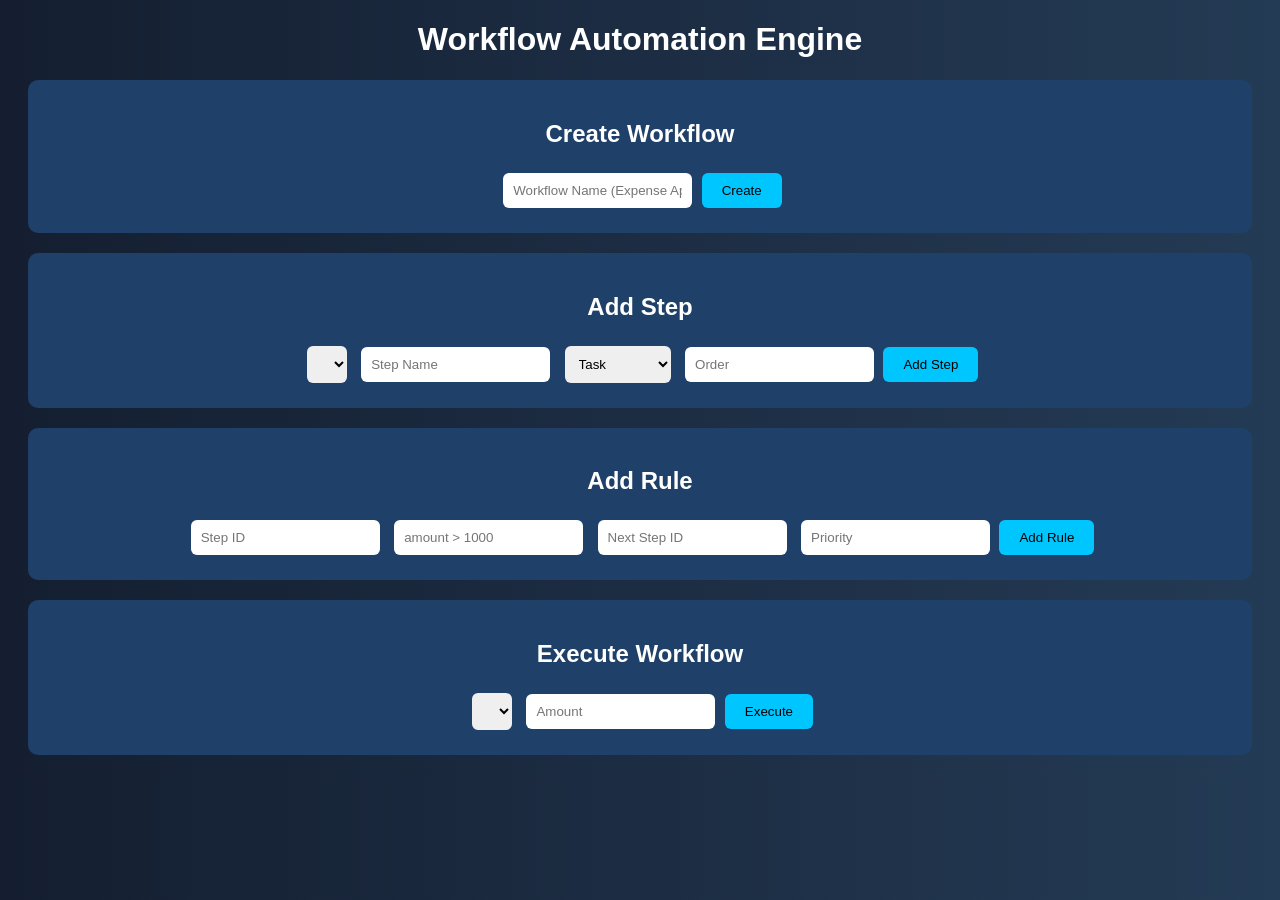
==== index.html @ acc1e2f7 "Added approval result page with animation" ====
<!DOCTYPE html>
<html>

<head>

<title>Workflow Automation Engine</title>

<link rel="stylesheet" href="style.css">

</head>

<body>

<h1>Workflow Automation Engine</h1>

<div class="section">

<h2>Create Workflow</h2>

<input id="wf_name" placeholder="Workflow Name (Expense Approval)">
<button onclick="createWorkflow()">Create</button>

</div>


<div class="section">

<h2>Add Step</h2>

<select id="step_workflow"></select>

<input id="step_name" placeholder="Step Name">

<select id="step_type">

<option value="task">Task</option>
<option value="approval">Approval</option>
<option value="notification">Notification</option>

</select>

<input id="step_order" placeholder="Order">

<button onclick="addStep()">Add Step</button>

</div>


<div class="section">

<h2>Add Rule</h2>

<input id="rule_step" placeholder="Step ID">

<input id="rule_condition" placeholder="amount > 1000">

<input id="rule_next" placeholder="Next Step ID">

<input id="rule_priority" placeholder="Priority">

<button onclick="addRule()">Add Rule</button>

</div>


<div class="section">

<h2>Execute Workflow</h2>

<select id="exec_workflow"></select>

<input id="amount" placeholder="Amount">

<button onclick="executeWorkflow()">Execute</button>

</div>


<script>

async function loadWorkflows(){

let res = await fetch("/workflows")
let data = await res.json()

let dropdown = document.getElementById("step_workflow")
let exec = document.getElementById("exec_workflow")

dropdown.innerHTML=""
exec.innerHTML=""

data.forEach(w=>{

dropdown.innerHTML+=`<option value="${w.id}">${w.name}</option>`
exec.innerHTML+=`<option value="${w.id}">${w.name}</option>`

})

}


async function createWorkflow(){

let name=document.getElementById("wf_name").value

await fetch("/workflows",{

method:"POST",
headers:{"Content-Type":"application/json"},
body:JSON.stringify({name:name})

})

loadWorkflows()

}


async function addStep(){

let wf=document.getElementById("step_workflow").value
let name=document.getElementById("step_name").value
let type=document.getElementById("step_type").value
let order=document.getElementById("step_order").value

await fetch("/workflows/"+wf+"/steps",{

method:"POST",
headers:{"Content-Type":"application/json"},

body:JSON.stringify({

name:name,
step_type:type,
order:Number(order)

})

})

alert("Step Added")

}


async function addRule(){

let step=document.getElementById("rule_step").value
let condition=document.getElementById("rule_condition").value
let next=document.getElementById("rule_next").value
let priority=document.getElementById("rule_priority").value

await fetch("/steps/"+step+"/rules",{

method:"POST",
headers:{"Content-Type":"application/json"},

body:JSON.stringify({

condition:condition,
next_step_id:next,
priority:Number(priority)

})

})

alert("Rule Added")

}


async function executeWorkflow(){

let wf=document.getElementById("exec_workflow").value
let amount=document.getElementById("amount").value

let res=await fetch("/workflows/"+wf+"/execute",{

method:"POST",
headers:{"Content-Type":"application/json"},

body:JSON.stringify({

data:{amount:Number(amount)}

})

})

let data=await res.json()

let status="pending"

if(data.logs.join().includes("Approved")) status="approved"

window.location.href="/approval.html?status="+status

}

loadWorkflows()

</script>

</body>

</html>
---- style.css ----
body{

font-family:Arial;
background:linear-gradient(90deg,#141e30,#243b55);
color:white;
text-align:center;

}

.section{

background:#1f4068;
padding:20px;
margin:20px;
border-radius:10px;

}

input,select{

padding:10px;
margin:5px;
border-radius:6px;
border:none;

}

button{

padding:10px 20px;
background:#00c6ff;
border:none;
border-radius:6px;
cursor:pointer;

}

.center{

display:flex;
justify-content:center;
align-items:center;
height:100vh;

}

.result-box{

background:#1f4068;
padding:60px;
border-radius:20px;
animation:pop 1s ease;

}

@keyframes pop{

0%{transform:scale(0)}
100%{transform:scale(1)}

}
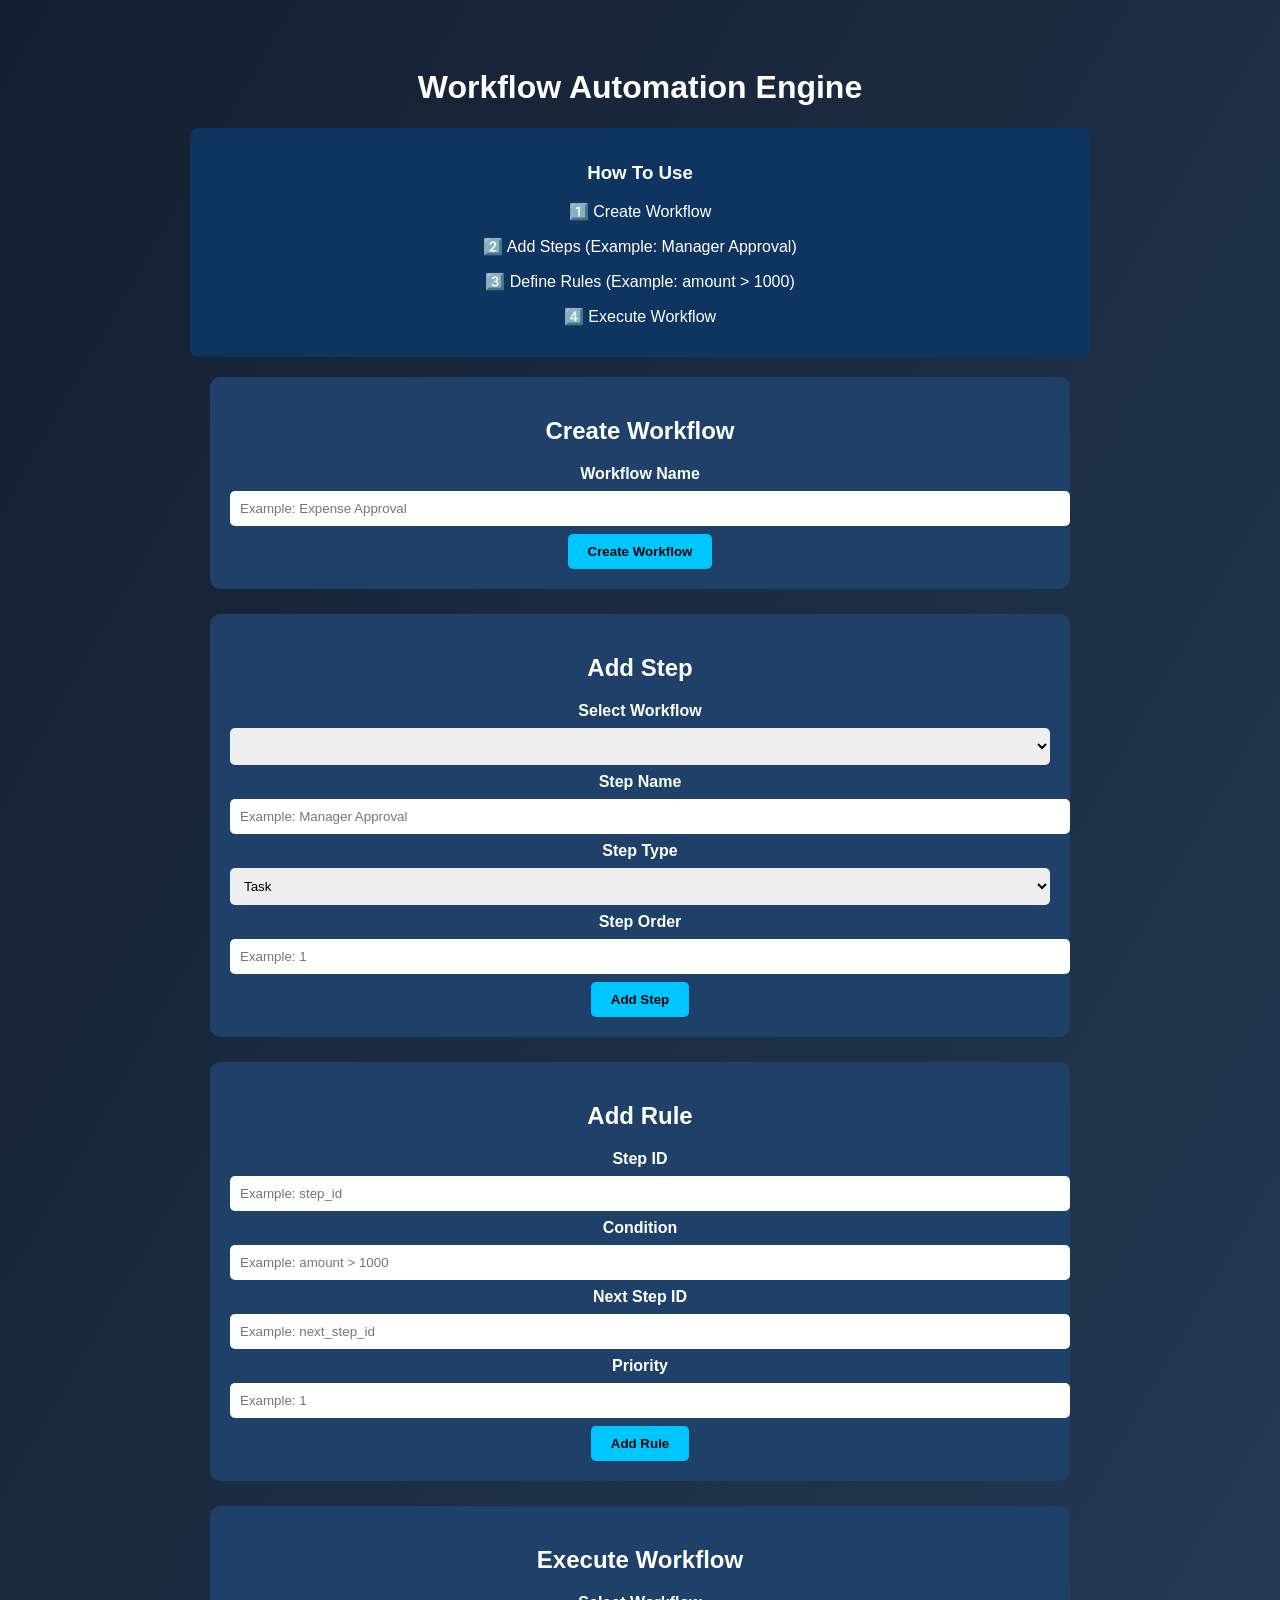
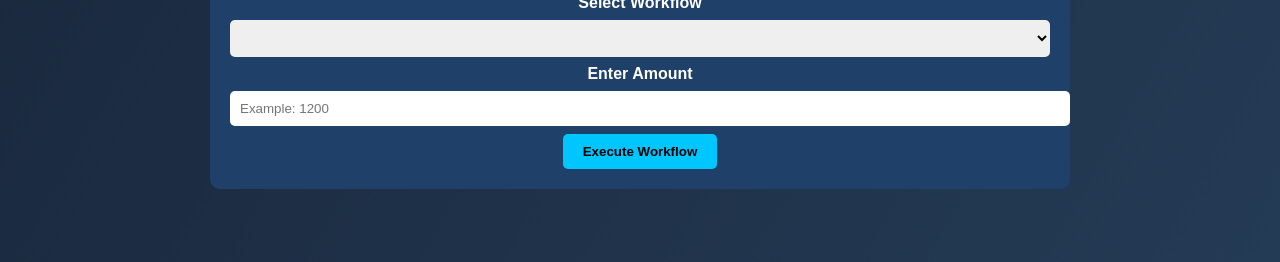
==== commit 03e351c9: "Improved user friendly UI" ====
--- a/index.html
+++ b/index.html
@@ -7,29 +7,114 @@
 
 <link rel="stylesheet" href="style.css">
 
+<style>
+
+body{
+font-family: Arial;
+background: linear-gradient(120deg,#141e30,#243b55);
+color:white;
+padding:40px;
+}
+
+.container{
+max-width:900px;
+margin:auto;
+}
+
+.section{
+background:#1f4068;
+padding:20px;
+margin-bottom:25px;
+border-radius:10px;
+}
+
+h1{
+text-align:center;
+}
+
+input,select{
+padding:10px;
+margin:8px 0;
+width:100%;
+border:none;
+border-radius:5px;
+}
+
+button{
+padding:10px 20px;
+background:#00c6ff;
+border:none;
+border-radius:5px;
+cursor:pointer;
+font-weight:bold;
+}
+
+button:hover{
+background:#00a3cc;
+}
+
+label{
+font-weight:bold;
+}
+
+.help{
+background:#0f3460;
+padding:15px;
+border-radius:8px;
+margin-bottom:20px;
+}
+
+</style>
+
 </head>
 
+
 <body>
 
+<div class="container">
+
 <h1>Workflow Automation Engine</h1>
 
+<div class="help">
+
+<h3>How To Use</h3>
+
+<p>1️⃣ Create Workflow</p>
+<p>2️⃣ Add Steps (Example: Manager Approval)</p>
+<p>3️⃣ Define Rules (Example: amount > 1000)</p>
+<p>4️⃣ Execute Workflow</p>
+
+</div>
+
+
+
 <div class="section">
 
 <h2>Create Workflow</h2>
 
-<input id="wf_name" placeholder="Workflow Name (Expense Approval)">
-<button onclick="createWorkflow()">Create</button>
-
-</div>
+<label>Workflow Name</label>
+
+<input id="wf_name" placeholder="Example: Expense Approval">
+
+<button onclick="createWorkflow()">Create Workflow</button>
+
+</div>
+
 
 
 <div class="section">
 
 <h2>Add Step</h2>
 
+<label>Select Workflow</label>
+
 <select id="step_workflow"></select>
 
-<input id="step_name" placeholder="Step Name">
+<label>Step Name</label>
+
+<input id="step_name" placeholder="Example: Manager Approval">
+
+<label>Step Type</label>
 
 <select id="step_type">
 
@@ -39,41 +124,60 @@
 
 </select>
 
-<input id="step_order" placeholder="Order">
+<label>Step Order</label>
+
+<input id="step_order" placeholder="Example: 1">
 
 <button onclick="addStep()">Add Step</button>
 
 </div>
 
 
+
 <div class="section">
 
 <h2>Add Rule</h2>
 
-<input id="rule_step" placeholder="Step ID">
-
-<input id="rule_condition" placeholder="amount > 1000">
-
-<input id="rule_next" placeholder="Next Step ID">
-
-<input id="rule_priority" placeholder="Priority">
+<label>Step ID</label>
+
+<input id="rule_step" placeholder="Example: step_id">
+
+<label>Condition</label>
+
+<input id="rule_condition" placeholder="Example: amount > 1000">
+
+<label>Next Step ID</label>
+
+<input id="rule_next" placeholder="Example: next_step_id">
+
+<label>Priority</label>
+
+<input id="rule_priority" placeholder="Example: 1">
 
 <button onclick="addRule()">Add Rule</button>
 
 </div>
 
 
+
 <div class="section">
 
 <h2>Execute Workflow</h2>
 
+<label>Select Workflow</label>
+
 <select id="exec_workflow"></select>
 
-<input id="amount" placeholder="Amount">
-
-<button onclick="executeWorkflow()">Execute</button>
-
-</div>
+<label>Enter Amount</label>
+
+<input id="amount" placeholder="Example: 1200">
+
+<button onclick="executeWorkflow()">Execute Workflow</button>
+
+</div>
+
+</div>
+
 
 
 <script>
@@ -97,6 +201,7 @@
 })
 
 }
+
 
 
 async function createWorkflow(){
@@ -111,9 +216,12 @@
 
 })
 
+alert("Workflow Created")
+
 loadWorkflows()
 
 }
+
 
 
 async function addStep(){
@@ -143,6 +251,7 @@
 }
 
 
+
 async function addRule(){
 
 let step=document.getElementById("rule_step").value
@@ -170,6 +279,7 @@
 }
 
 
+
 async function executeWorkflow(){
 
 let wf=document.getElementById("exec_workflow").value
@@ -192,16 +302,18 @@
 
 let status="pending"
 
-if(data.logs.join().includes("Approved")) status="approved"
+if(data.logs.join().includes("Approved")){
+status="approved"
+}
 
 window.location.href="/approval.html?status="+status
 
 }
 
+
 loadWorkflows()
 
 </script>
 
 </body>
-
 </html>
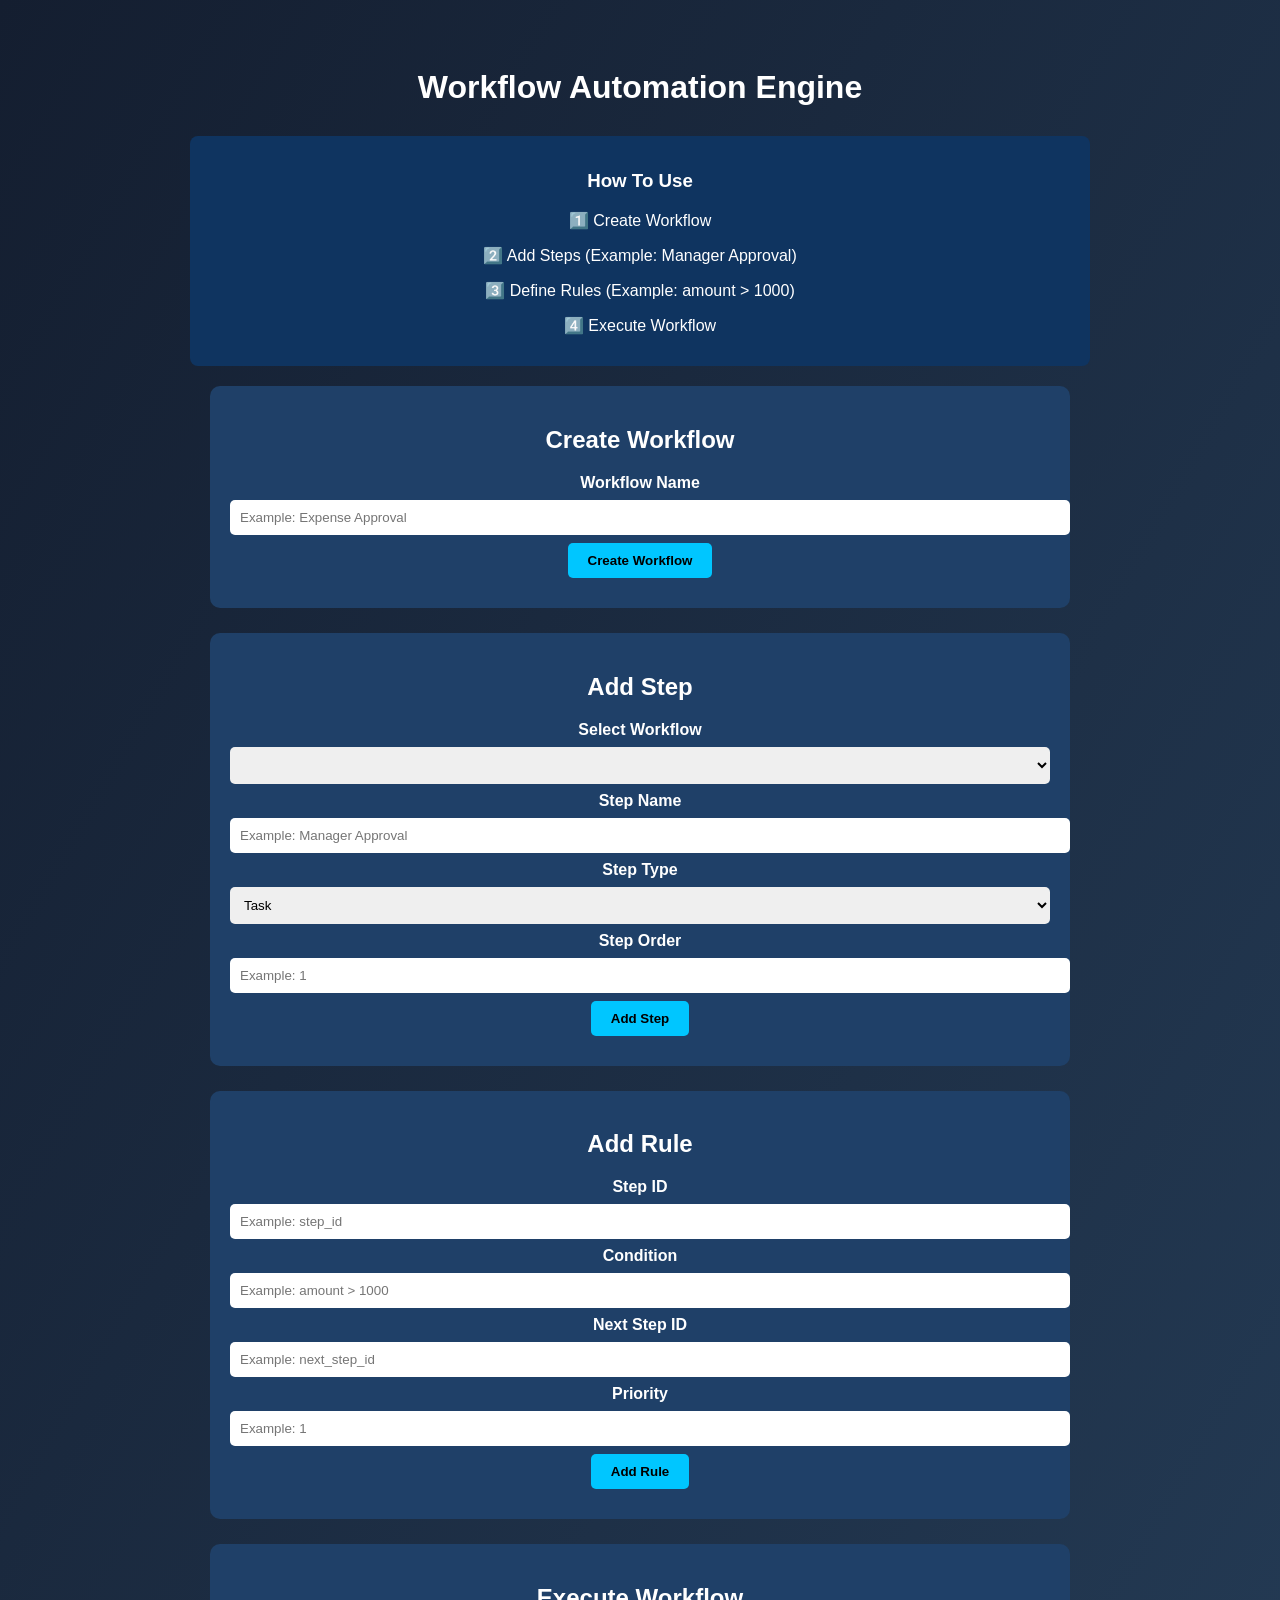
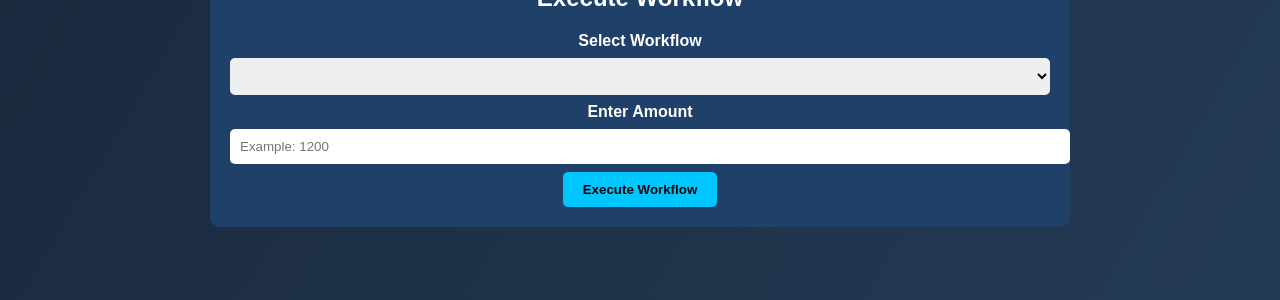
==== commit 85937551: "Improved approval page UI" ====
--- a/index.html
+++ b/index.html
@@ -26,10 +26,18 @@
 padding:20px;
 margin-bottom:25px;
 border-radius:10px;
+transition:0.3s;
+}
+
+.section:hover{
+transform:scale(1.02);
+box-shadow:0 0 20px rgba(0,198,255,0.4);
 }
 
 h1{
 text-align:center;
+margin-bottom:30px;
+animation:fadeIn 1s ease;
 }
 
 input,select{
@@ -47,10 +55,12 @@
 border-radius:5px;
 cursor:pointer;
 font-weight:bold;
+transition:0.3s;
 }
 
 button:hover{
 background:#00a3cc;
+transform:scale(1.05);
 }
 
 label{
@@ -62,6 +72,18 @@
 padding:15px;
 border-radius:8px;
 margin-bottom:20px;
+animation:fadeIn 1s ease;
+}
+
+.success{
+margin-top:10px;
+color:#2ecc71;
+font-weight:bold;
+}
+
+@keyframes fadeIn{
+0%{opacity:0;transform:translateY(20px)}
+100%{opacity:1;transform:translateY(0)}
 }
 
 </style>
@@ -98,6 +120,8 @@
 
 <button onclick="createWorkflow()">Create Workflow</button>
 
+<div id="wf_msg" class="success"></div>
+
 </div>
 
 
@@ -130,6 +154,8 @@
 
 <button onclick="addStep()">Add Step</button>
 
+<div id="step_msg" class="success"></div>
+
 </div>
 
 
@@ -155,6 +181,8 @@
 <input id="rule_priority" placeholder="Example: 1">
 
 <button onclick="addRule()">Add Rule</button>
+
+<div id="rule_msg" class="success"></div>
 
 </div>
 
@@ -216,7 +244,7 @@
 
 })
 
-alert("Workflow Created")
+document.getElementById("wf_msg").innerText="✔ Workflow Created Successfully"
 
 loadWorkflows()
 
@@ -246,7 +274,7 @@
 
 })
 
-alert("Step Added")
+document.getElementById("step_msg").innerText="✔ Step Added Successfully"
 
 }
 
@@ -274,7 +302,7 @@
 
 })
 
-alert("Rule Added")
+document.getElementById("rule_msg").innerText="✔ Rule Added Successfully"
 
 }
 
@@ -310,7 +338,6 @@
 
 }
 
-
 loadWorkflows()
 
 </script>
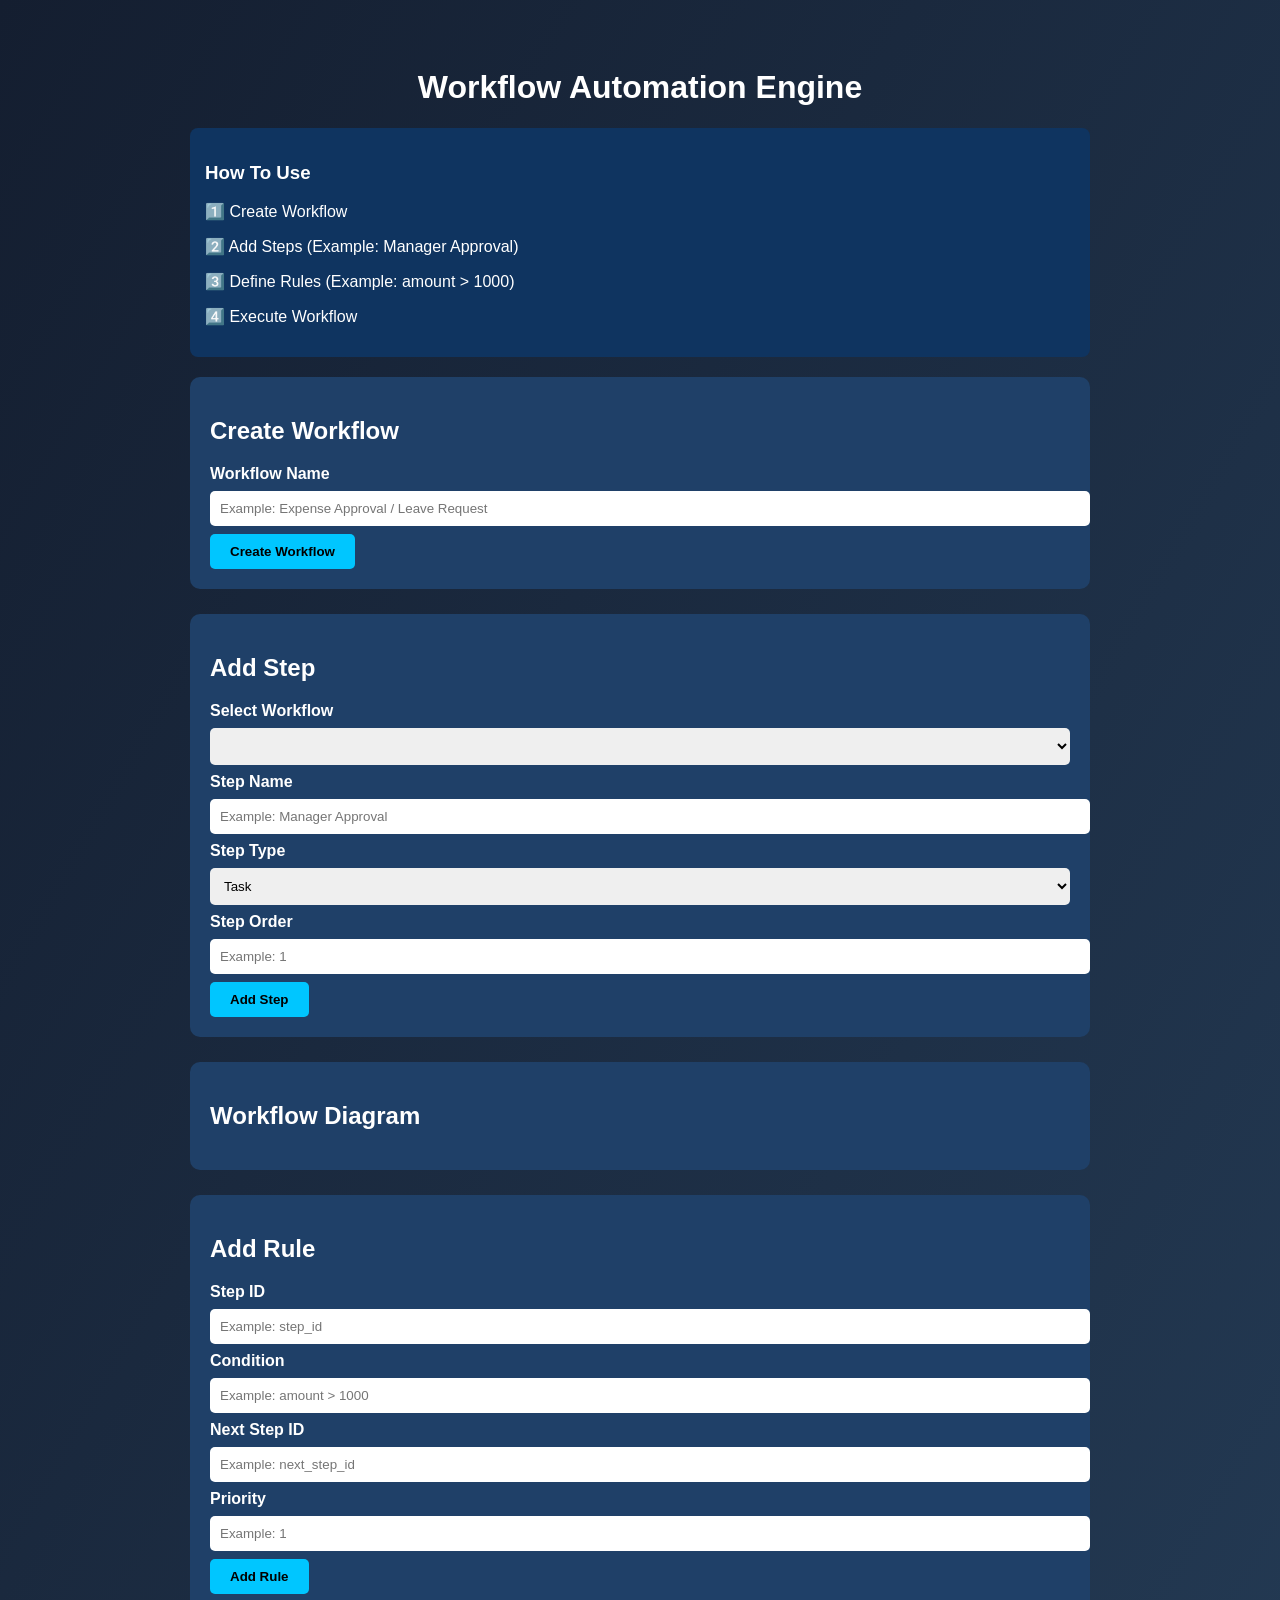
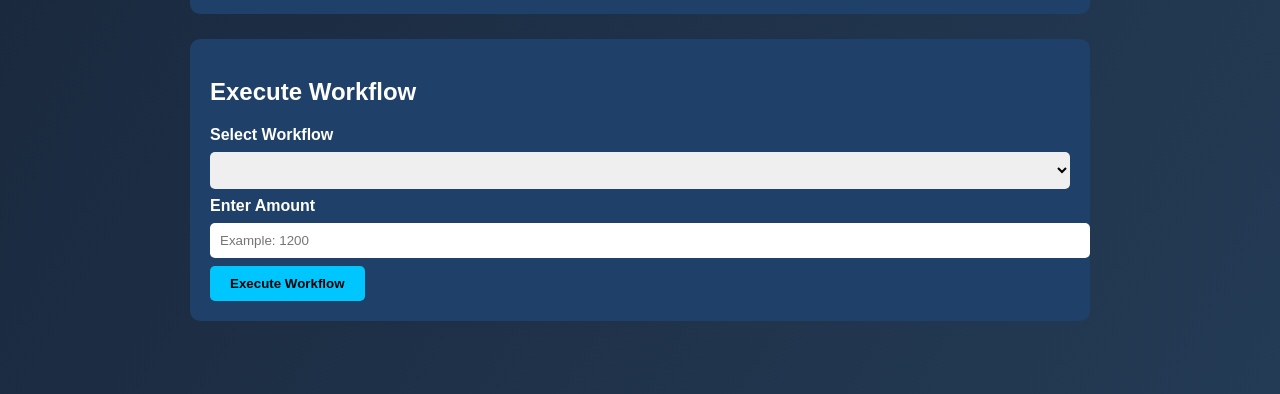
==== commit cf6b5916: "Updated frontend with visual workflow diagram" ====
--- a/index.html
+++ b/index.html
@@ -1,13 +1,4 @@
-<!DOCTYPE html>
-<html>
-
-<head>
-
-<title>Workflow Automation Engine</title>
-
-<link rel="stylesheet" href="style.css">
-
-<style>
+<!DOCTYPE html><html><head><title>Workflow Automation Engine</title><style>
 
 body{
 font-family: Arial;
@@ -26,18 +17,10 @@
 padding:20px;
 margin-bottom:25px;
 border-radius:10px;
-transition:0.3s;
-}
-
-.section:hover{
-transform:scale(1.02);
-box-shadow:0 0 20px rgba(0,198,255,0.4);
 }
 
 h1{
 text-align:center;
-margin-bottom:30px;
-animation:fadeIn 1s ease;
 }
 
 input,select{
@@ -55,12 +38,10 @@
 border-radius:5px;
 cursor:pointer;
 font-weight:bold;
-transition:0.3s;
 }
 
 button:hover{
 background:#00a3cc;
-transform:scale(1.05);
 }
 
 label{
@@ -72,143 +53,82 @@
 padding:15px;
 border-radius:8px;
 margin-bottom:20px;
-animation:fadeIn 1s ease;
-}
-
-.success{
-margin-top:10px;
-color:#2ecc71;
+}
+
+/* Visual Workflow */
+
+#diagram{
+display:flex;
+gap:15px;
+flex-wrap:wrap;
+margin-top:15px;
+}
+
+.step-box{
+background:#00c6ff;
+color:black;
+padding:12px 20px;
+border-radius:8px;
 font-weight:bold;
-}
-
-@keyframes fadeIn{
-0%{opacity:0;transform:translateY(20px)}
-100%{opacity:1;transform:translateY(0)}
-}
-
-</style>
-
-</head>
-
-
-<body>
-
-<div class="container">
-
-<h1>Workflow Automation Engine</h1>
-
-<div class="help">
-
-<h3>How To Use</h3>
-
-<p>1️⃣ Create Workflow</p>
+animation:flow 0.6s ease;
+}
+
+.arrow{
+font-size:22px;
+padding-top:10px;
+}
+
+@keyframes flow{
+0%{
+transform:translateY(-20px);
+opacity:0;
+}
+100%{
+transform:translateY(0);
+opacity:1;
+}
+}
+
+</style></head><body><div class="container"><h1>Workflow Automation Engine</h1><div class="help"><h3>How To Use</h3><p>1️⃣ Create Workflow</p>
 <p>2️⃣ Add Steps (Example: Manager Approval)</p>
 <p>3️⃣ Define Rules (Example: amount > 1000)</p>
-<p>4️⃣ Execute Workflow</p>
-
-</div>
-
-
-
-<div class="section">
-
-<h2>Create Workflow</h2>
-
-<label>Workflow Name</label>
-
-<input id="wf_name" placeholder="Example: Expense Approval">
-
-<button onclick="createWorkflow()">Create Workflow</button>
-
-<div id="wf_msg" class="success"></div>
-
-</div>
-
-
-
-<div class="section">
-
-<h2>Add Step</h2>
-
-<label>Select Workflow</label>
+<p>4️⃣ Execute Workflow</p></div><div class="section"><h2>Create Workflow</h2><label>Workflow Name</label>
+
+<input id="wf_name" placeholder="Example: Expense Approval / Leave Request"><button onclick="createWorkflow()">Create Workflow</button>
+
+</div><div class="section"><h2>Add Step</h2><label>Select Workflow</label>
 
 <select id="step_workflow"></select>
 
 <label>Step Name</label>
 
-<input id="step_name" placeholder="Example: Manager Approval">
-
-<label>Step Type</label>
-
-<select id="step_type">
-
-<option value="task">Task</option>
+<input id="step_name" placeholder="Example: Manager Approval"><label>Step Type</label>
+
+<select id="step_type"><option value="task">Task</option>
 <option value="approval">Approval</option>
-<option value="notification">Notification</option>
-
-</select>
-
-<label>Step Order</label>
-
-<input id="step_order" placeholder="Example: 1">
-
-<button onclick="addStep()">Add Step</button>
-
-<div id="step_msg" class="success"></div>
-
-</div>
-
-
-
-<div class="section">
-
-<h2>Add Rule</h2>
-
-<label>Step ID</label>
-
-<input id="rule_step" placeholder="Example: step_id">
-
-<label>Condition</label>
-
-<input id="rule_condition" placeholder="Example: amount > 1000">
-
-<label>Next Step ID</label>
-
-<input id="rule_next" placeholder="Example: next_step_id">
-
-<label>Priority</label>
-
-<input id="rule_priority" placeholder="Example: 1">
-
-<button onclick="addRule()">Add Rule</button>
-
-<div id="rule_msg" class="success"></div>
-
-</div>
-
-
-
-<div class="section">
-
-<h2>Execute Workflow</h2>
-
-<label>Select Workflow</label>
+<option value="notification">Notification</option></select><label>Step Order</label>
+
+<input id="step_order" placeholder="Example: 1"><button onclick="addStep()">Add Step</button>
+
+</div><div class="section"><h2>Workflow Diagram</h2><div id="diagram"></div></div><div class="section"><h2>Add Rule</h2><label>Step ID</label>
+
+<input id="rule_step" placeholder="Example: step_id"><label>Condition</label>
+
+<input id="rule_condition" placeholder="Example: amount > 1000"><label>Next Step ID</label>
+
+<input id="rule_next" placeholder="Example: next_step_id"><label>Priority</label>
+
+<input id="rule_priority" placeholder="Example: 1"><button onclick="addRule()">Add Rule</button>
+
+</div><div class="section"><h2>Execute Workflow</h2><label>Select Workflow</label>
 
 <select id="exec_workflow"></select>
 
 <label>Enter Amount</label>
 
-<input id="amount" placeholder="Example: 1200">
-
-<button onclick="executeWorkflow()">Execute Workflow</button>
-
-</div>
-
-</div>
-
-
-
-<script>
+<input id="amount" placeholder="Example: 1200"><button onclick="executeWorkflow()">Execute Workflow</button>
+
+</div></div><script>
 
 async function loadWorkflows(){
 
@@ -232,6 +152,20 @@
 
 
 
+function addStepVisual(name){
+
+let diagram=document.getElementById("diagram")
+
+if(diagram.children.length>0){
+diagram.innerHTML+=`<div class="arrow">➜</div>`
+}
+
+diagram.innerHTML+=`<div class="step-box">${name}</div>`
+
+}
+
+
+
 async function createWorkflow(){
 
 let name=document.getElementById("wf_name").value
@@ -244,7 +178,7 @@
 
 })
 
-document.getElementById("wf_msg").innerText="✔ Workflow Created Successfully"
+alert("Workflow Created")
 
 loadWorkflows()
 
@@ -274,7 +208,9 @@
 
 })
 
-document.getElementById("step_msg").innerText="✔ Step Added Successfully"
+addStepVisual(name)
+
+alert("Step Added")
 
 }
 
@@ -302,7 +238,7 @@
 
 })
 
-document.getElementById("rule_msg").innerText="✔ Rule Added Successfully"
+alert("Rule Added")
 
 }
 
@@ -340,7 +276,5 @@
 
 loadWorkflows()
 
-</script>
-
-</body>
+</script></body>
 </html>
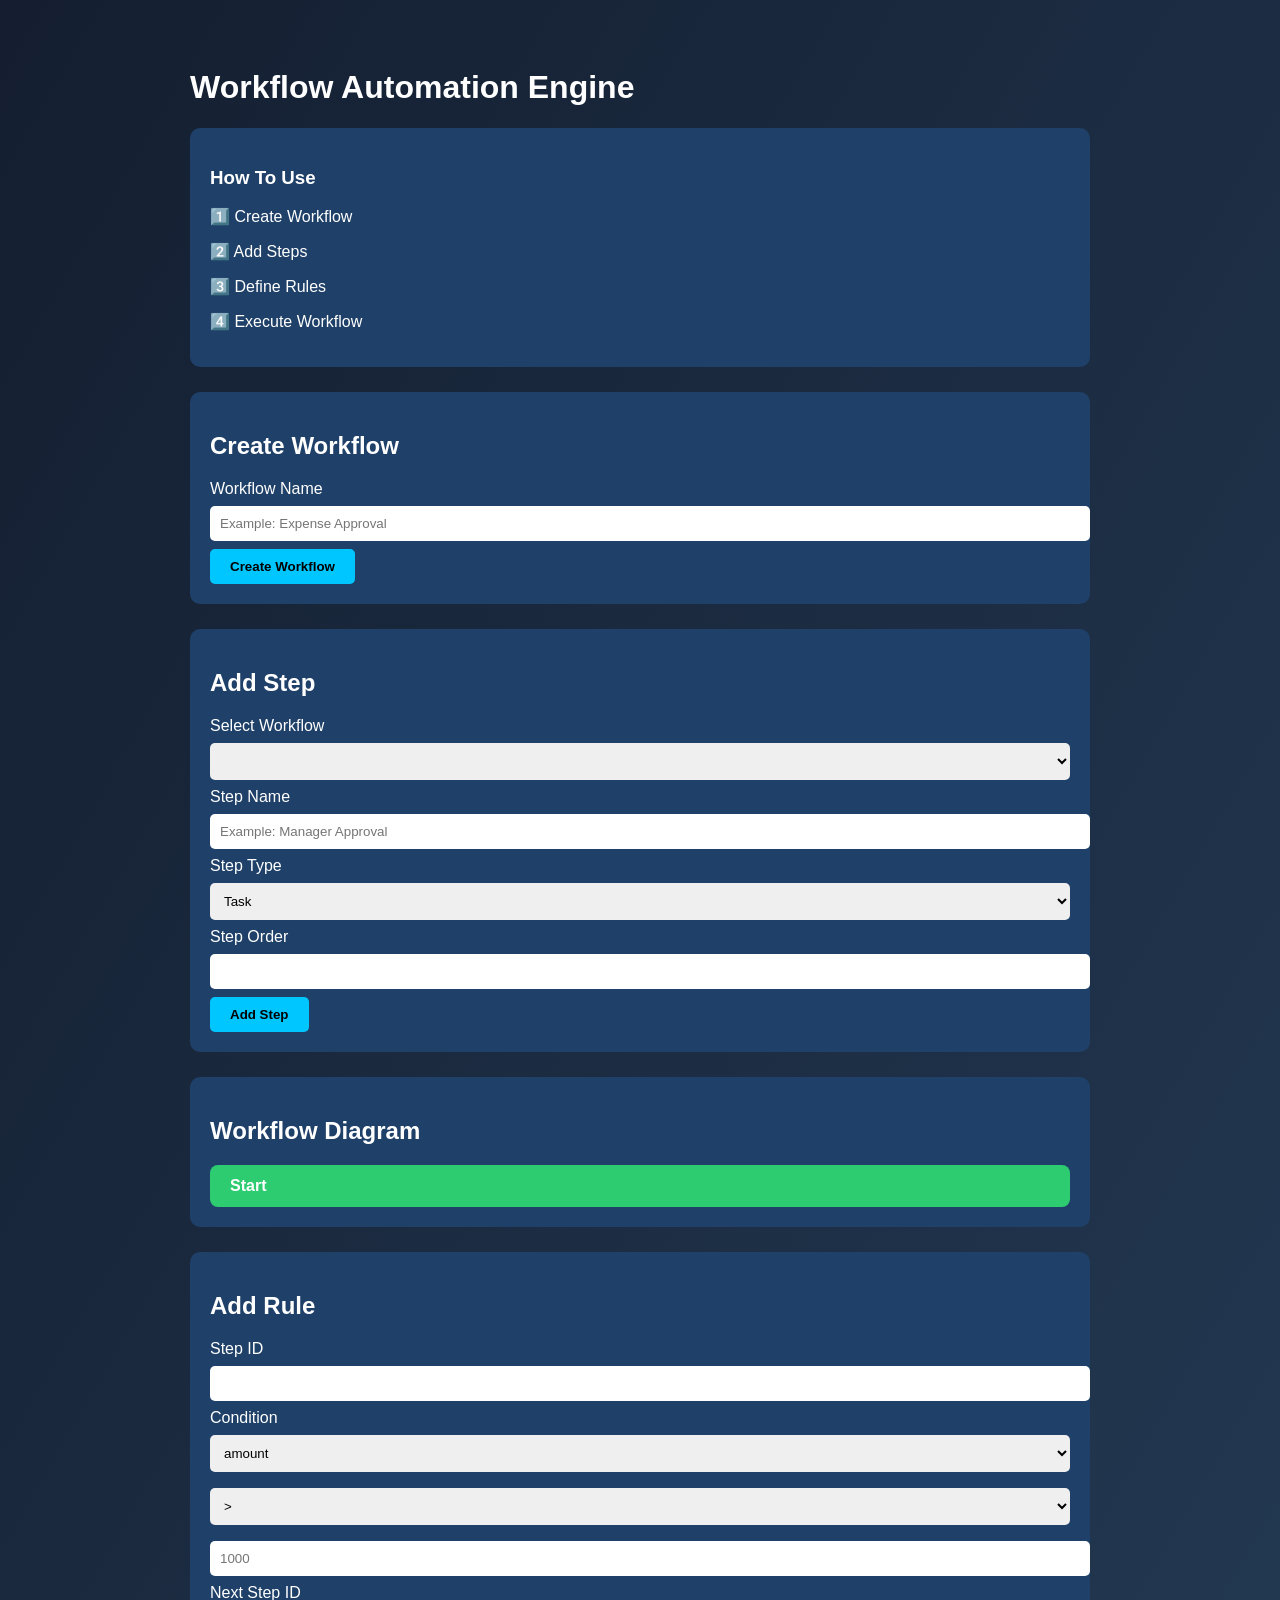
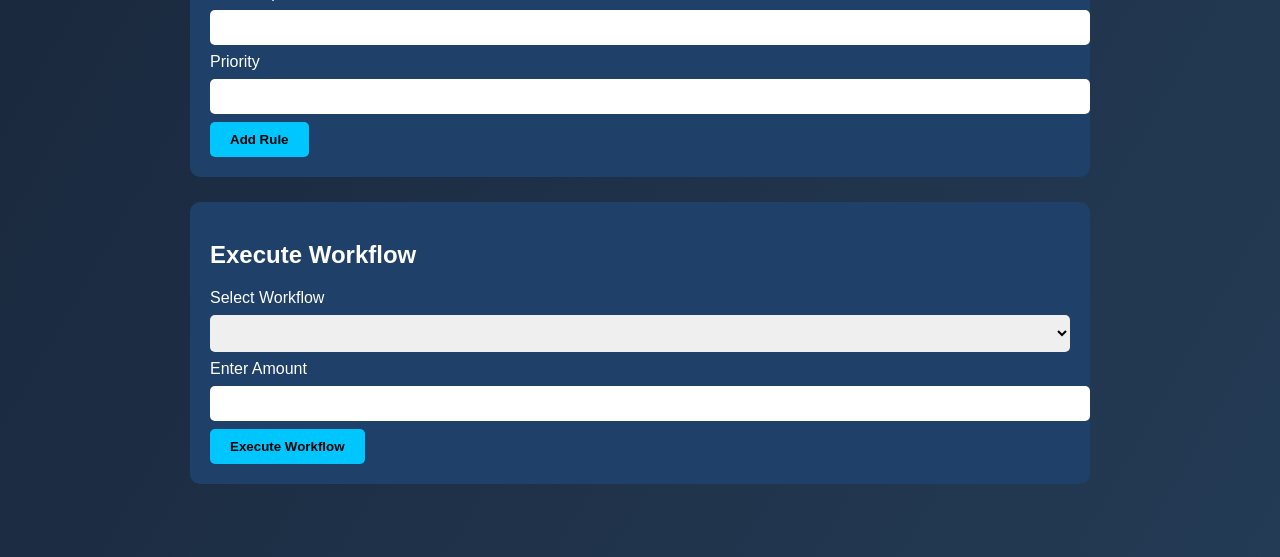
==== commit 98c292ef: "Added workflow diagram animation UI" ====
--- a/index.html
+++ b/index.html
@@ -1,134 +1,139 @@
-<!DOCTYPE html><html><head><title>Workflow Automation Engine</title><style>
-
-body{
-font-family: Arial;
-background: linear-gradient(120deg,#141e30,#243b55);
-color:white;
-padding:40px;
-}
-
-.container{
-max-width:900px;
-margin:auto;
-}
-
-.section{
-background:#1f4068;
-padding:20px;
-margin-bottom:25px;
-border-radius:10px;
-}
-
-h1{
-text-align:center;
-}
-
-input,select{
-padding:10px;
-margin:8px 0;
-width:100%;
-border:none;
-border-radius:5px;
-}
-
-button{
-padding:10px 20px;
-background:#00c6ff;
-border:none;
-border-radius:5px;
-cursor:pointer;
-font-weight:bold;
-}
-
-button:hover{
-background:#00a3cc;
-}
-
-label{
-font-weight:bold;
-}
-
-.help{
-background:#0f3460;
-padding:15px;
-border-radius:8px;
-margin-bottom:20px;
-}
-
-/* Visual Workflow */
-
-#diagram{
-display:flex;
-gap:15px;
-flex-wrap:wrap;
-margin-top:15px;
-}
-
-.step-box{
-background:#00c6ff;
-color:black;
-padding:12px 20px;
-border-radius:8px;
-font-weight:bold;
-animation:flow 0.6s ease;
-}
-
-.arrow{
-font-size:22px;
-padding-top:10px;
-}
-
-@keyframes flow{
-0%{
-transform:translateY(-20px);
-opacity:0;
-}
-100%{
-transform:translateY(0);
-opacity:1;
-}
-}
-
-</style></head><body><div class="container"><h1>Workflow Automation Engine</h1><div class="help"><h3>How To Use</h3><p>1️⃣ Create Workflow</p>
-<p>2️⃣ Add Steps (Example: Manager Approval)</p>
-<p>3️⃣ Define Rules (Example: amount > 1000)</p>
-<p>4️⃣ Execute Workflow</p></div><div class="section"><h2>Create Workflow</h2><label>Workflow Name</label>
-
-<input id="wf_name" placeholder="Example: Expense Approval / Leave Request"><button onclick="createWorkflow()">Create Workflow</button>
-
-</div><div class="section"><h2>Add Step</h2><label>Select Workflow</label>
+<!DOCTYPE html>
+
+<html>
+
+<head>
+
+<title>Workflow Automation Engine</title>
+
+<link rel="stylesheet" href="style.css">
+
+</head>
+
+<body>
+
+<div class="container">
+
+<h1>Workflow Automation Engine</h1>
+
+<div class="section help">
+
+<h3>How To Use</h3>
+
+<p>1️⃣ Create Workflow</p>
+<p>2️⃣ Add Steps</p>
+<p>3️⃣ Define Rules</p>
+<p>4️⃣ Execute Workflow</p>
+
+</div>
+
+<div class="section">
+
+<h2>Create Workflow</h2>
+
+<label>Workflow Name</label>
+
+<input id="wf_name" placeholder="Example: Expense Approval">
+
+<button onclick="createWorkflow()">Create Workflow</button>
+
+</div>
+
+<div class="section">
+
+<h2>Add Step</h2>
+
+<label>Select Workflow</label>
 
 <select id="step_workflow"></select>
 
 <label>Step Name</label>
 
-<input id="step_name" placeholder="Example: Manager Approval"><label>Step Type</label>
-
-<select id="step_type"><option value="task">Task</option>
+<input id="step_name" placeholder="Example: Manager Approval">
+
+<label>Step Type</label>
+
+<select id="step_type">
+
+<option value="task">Task</option>
 <option value="approval">Approval</option>
-<option value="notification">Notification</option></select><label>Step Order</label>
-
-<input id="step_order" placeholder="Example: 1"><button onclick="addStep()">Add Step</button>
-
-</div><div class="section"><h2>Workflow Diagram</h2><div id="diagram"></div></div><div class="section"><h2>Add Rule</h2><label>Step ID</label>
-
-<input id="rule_step" placeholder="Example: step_id"><label>Condition</label>
-
-<input id="rule_condition" placeholder="Example: amount > 1000"><label>Next Step ID</label>
-
-<input id="rule_next" placeholder="Example: next_step_id"><label>Priority</label>
-
-<input id="rule_priority" placeholder="Example: 1"><button onclick="addRule()">Add Rule</button>
-
-</div><div class="section"><h2>Execute Workflow</h2><label>Select Workflow</label>
+<option value="notification">Notification</option>
+
+</select>
+
+<label>Step Order</label>
+
+<input id="step_order">
+
+<button onclick="addStep()">Add Step</button>
+
+</div>
+
+<div class="section">
+
+<h2>Workflow Diagram</h2>
+
+<div id="diagram">
+
+<div class="step-box start">Start</div>
+
+</div>
+
+</div>
+
+<div class="section">
+
+<h2>Add Rule</h2>
+
+<label>Step ID</label>
+
+<input id="rule_step">
+
+<label>Condition</label>
+
+<select id="condition_field">
+<option value="amount">amount</option>
+</select>
+
+<select id="condition_operator">
+<option value=">">></option>
+<option value="<"><</option>
+<option value="==">==</option>
+</select>
+
+<input id="condition_value" placeholder="1000">
+
+<label>Next Step ID</label>
+
+<input id="rule_next">
+
+<label>Priority</label>
+
+<input id="rule_priority">
+
+<button onclick="addRule()">Add Rule</button>
+
+</div>
+
+<div class="section">
+
+<h2>Execute Workflow</h2>
+
+<label>Select Workflow</label>
 
 <select id="exec_workflow"></select>
 
 <label>Enter Amount</label>
 
-<input id="amount" placeholder="Example: 1200"><button onclick="executeWorkflow()">Execute Workflow</button>
-
-</div></div><script>
+<input id="amount">
+
+<button onclick="executeWorkflow()">Execute Workflow</button>
+
+</div>
+
+</div>
+
+<script>
 
 async function loadWorkflows(){
 
@@ -156,11 +161,16 @@
 
 let diagram=document.getElementById("diagram")
 
-if(diagram.children.length>0){
-diagram.innerHTML+=`<div class="arrow">➜</div>`
-}
-
-diagram.innerHTML+=`<div class="step-box">${name}</div>`
+let arrow=document.createElement("div")
+arrow.className="arrow"
+arrow.innerHTML="➡"
+
+let step=document.createElement("div")
+step.className="step-box"
+step.innerText=name
+
+diagram.appendChild(arrow)
+diagram.appendChild(step)
 
 }
 
@@ -219,7 +229,13 @@
 async function addRule(){
 
 let step=document.getElementById("rule_step").value
-let condition=document.getElementById("rule_condition").value
+
+let field=document.getElementById("condition_field").value
+let operator=document.getElementById("condition_operator").value
+let value=document.getElementById("condition_value").value
+
+let condition=field+" "+operator+" "+value
+
 let next=document.getElementById("rule_next").value
 let priority=document.getElementById("rule_priority").value
 
@@ -231,7 +247,7 @@
 body:JSON.stringify({
 
 condition:condition,
-next_step_id:next,
+next_step_id:Number(next),
 priority:Number(priority)
 
 })
@@ -276,5 +292,7 @@
 
 loadWorkflows()
 
-</script></body>
-</html>+</script>
+
+</body>
+</html>
--- a/style.css
+++ b/style.css
@@ -0,0 +1,91 @@
+body{
+font-family:Arial;
+background:linear-gradient(120deg,#141e30,#243b55);
+color:white;
+padding:40px;
+}
+
+.container{
+max-width:900px;
+margin:auto;
+}
+
+.section{
+background:#1f4068;
+padding:20px;
+margin-bottom:25px;
+border-radius:10px;
+}
+
+input,select{
+padding:10px;
+margin:8px 0;
+width:100%;
+border:none;
+border-radius:5px;
+}
+
+button{
+padding:10px 20px;
+background:#00c6ff;
+border:none;
+border-radius:5px;
+cursor:pointer;
+font-weight:bold;
+}
+
+button:hover
+
+#diagram{
+display:flex;
+align-items:center;
+gap:10px;
+flex-wrap:wrap;
+margin-top:15px;
+}
+
+.step-box{
+background:#00c6ff;
+color:black;
+padding:12px 20px;
+border-radius:8px;
+font-weight:bold;
+animation:pop 0.5s ease;
+}
+
+.start{
+background:#2ecc71;
+color:white;
+}
+
+.arrow{
+font-size:22px;
+}
+
+@keyframes pop{
+
+0%{
+transform:scale(0);
+opacity:0;
+}
+
+100%{
+transform:scale(1);
+opacity:1;
+}
+
+}
+
+.center{
+display:flex;
+justify-content:center;
+align-items:center;
+height:100vh;
+}
+
+.result-box{
+background:#1f4068;
+padding:40px;
+border-radius:10px;
+text-align:center;
+}
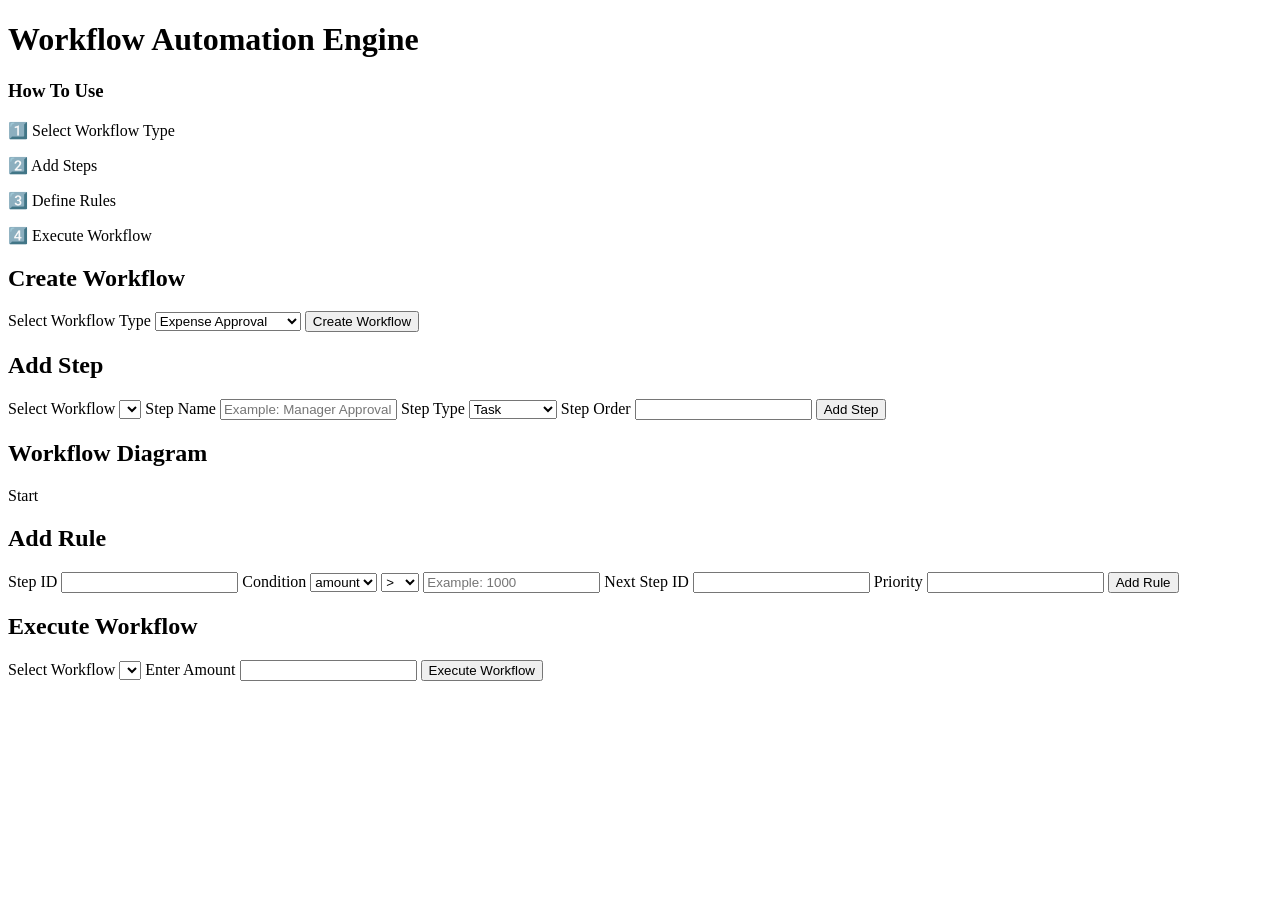
==== commit 75a82b72: "Added workflow selection UI" ====
--- a/index.html
+++ b/index.html
@@ -6,7 +6,7 @@
 
 <title>Workflow Automation Engine</title>
 
-<link rel="stylesheet" href="style.css">
+<link rel="stylesheet" href="/static/style.css">
 
 </head>
 
@@ -20,7 +20,7 @@
 
 <h3>How To Use</h3>
 
-<p>1️⃣ Create Workflow</p>
+<p>1️⃣ Select Workflow Type</p>
 <p>2️⃣ Add Steps</p>
 <p>3️⃣ Define Rules</p>
 <p>4️⃣ Execute Workflow</p>
@@ -31,9 +31,18 @@
 
 <h2>Create Workflow</h2>
 
-<label>Workflow Name</label>
-
-<input id="wf_name" placeholder="Example: Expense Approval">
+<label>Select Workflow Type</label>
+
+<select id="wf_name">
+
+<option value="Expense Approval">Expense Approval</option>
+<option value="Leave Approval">Leave Approval</option>
+<option value="Recruitment Process">Recruitment Process</option>
+<option value="Purchase Request">Purchase Request</option>
+<option value="Bug Approval">Bug Approval</option>
+<option value="HR Onboarding">HR Onboarding</option>
+
+</select>
 
 <button onclick="createWorkflow()">Create Workflow</button>
 
@@ -92,16 +101,20 @@
 <label>Condition</label>
 
 <select id="condition_field">
+
 <option value="amount">amount</option>
+
 </select>
 
 <select id="condition_operator">
+
 <option value=">">></option>
 <option value="<"><</option>
 <option value="==">==</option>
+
 </select>
 
-<input id="condition_value" placeholder="1000">
+<input id="condition_value" placeholder="Example: 1000">
 
 <label>Next Step ID</label>
 
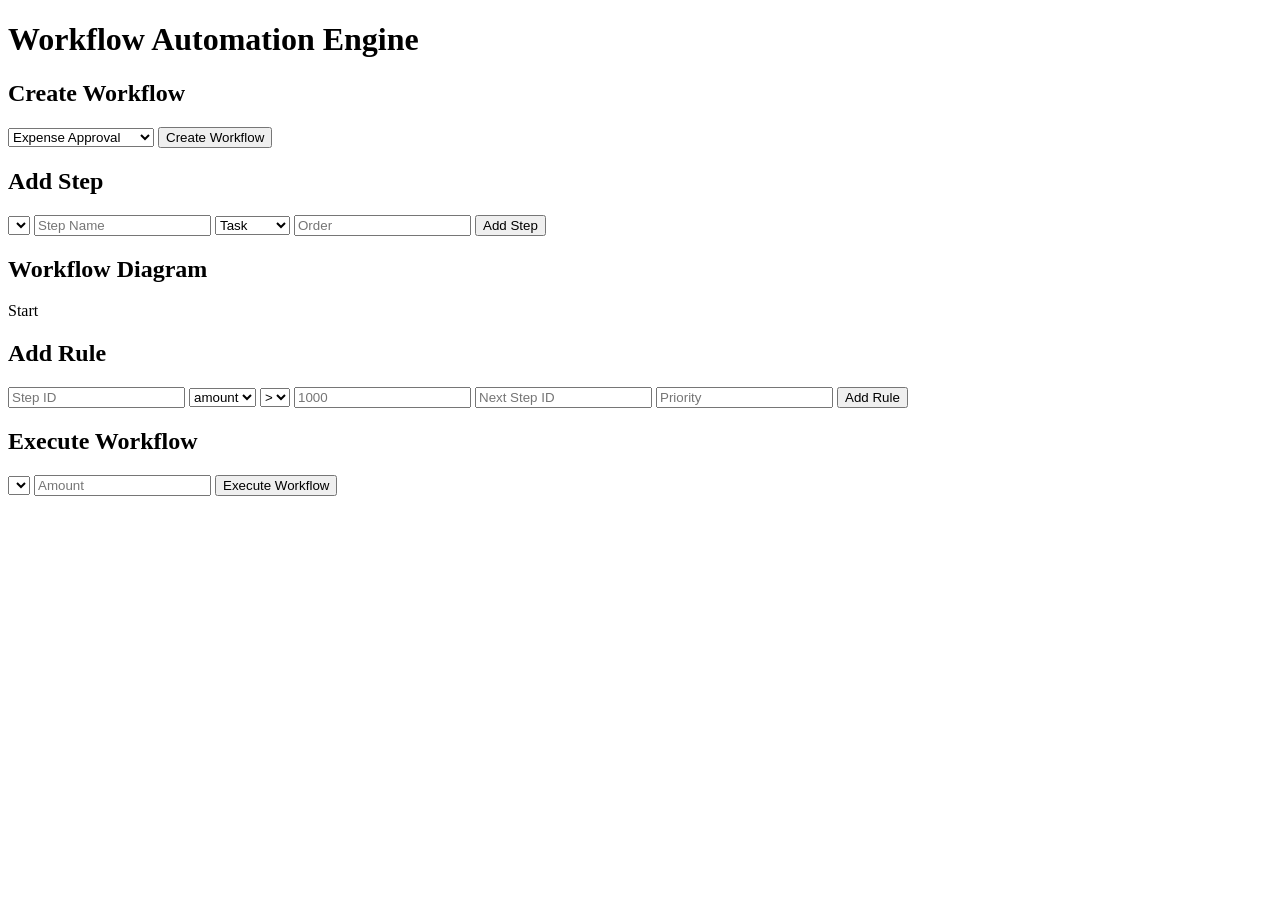
==== commit 2123befd: "Fixed UI and workflow selection" ====
--- a/index.html
+++ b/index.html
@@ -1,5 +1,4 @@
 <!DOCTYPE html>
-
 <html>
 
 <head>
@@ -16,31 +15,18 @@
 
 <h1>Workflow Automation Engine</h1>
 
-<div class="section help">
-
-<h3>How To Use</h3>
-
-<p>1️⃣ Select Workflow Type</p>
-<p>2️⃣ Add Steps</p>
-<p>3️⃣ Define Rules</p>
-<p>4️⃣ Execute Workflow</p>
-
-</div>
-
 <div class="section">
 
 <h2>Create Workflow</h2>
 
-<label>Select Workflow Type</label>
-
 <select id="wf_name">
 
-<option value="Expense Approval">Expense Approval</option>
-<option value="Leave Approval">Leave Approval</option>
-<option value="Recruitment Process">Recruitment Process</option>
-<option value="Purchase Request">Purchase Request</option>
-<option value="Bug Approval">Bug Approval</option>
-<option value="HR Onboarding">HR Onboarding</option>
+<option>Expense Approval</option>
+<option>Leave Approval</option>
+<option>Recruitment Process</option>
+<option>Purchase Request</option>
+<option>Bug Approval</option>
+<option>HR Onboarding</option>
 
 </select>
 
@@ -48,36 +34,31 @@
 
 </div>
 
+
+
 <div class="section">
 
 <h2>Add Step</h2>
 
-<label>Select Workflow</label>
-
 <select id="step_workflow"></select>
 
-<label>Step Name</label>
-
-<input id="step_name" placeholder="Example: Manager Approval">
-
-<label>Step Type</label>
+<input id="step_name" placeholder="Step Name">
 
 <select id="step_type">
 
 <option value="task">Task</option>
 <option value="approval">Approval</option>
-<option value="notification">Notification</option>
-
-</select>
-
-<label>Step Order</label>
-
-<input id="step_order">
+
+</select>
+
+<input id="step_order" placeholder="Order">
 
 <button onclick="addStep()">Add Step</button>
 
 </div>
 
+
+
 <div class="section">
 
 <h2>Workflow Diagram</h2>
@@ -90,15 +71,13 @@
 
 </div>
 
+
+
 <div class="section">
 
 <h2>Add Rule</h2>
 
-<label>Step ID</label>
-
-<input id="rule_step">
-
-<label>Condition</label>
+<input id="rule_step" placeholder="Step ID">
 
 <select id="condition_field">
 
@@ -109,42 +88,36 @@
 <select id="condition_operator">
 
 <option value=">">></option>
-<option value="<"><</option>
-<option value="==">==</option>
-
-</select>
-
-<input id="condition_value" placeholder="Example: 1000">
-
-<label>Next Step ID</label>
-
-<input id="rule_next">
-
-<label>Priority</label>
-
-<input id="rule_priority">
+
+</select>
+
+<input id="condition_value" placeholder="1000">
+
+<input id="rule_next" placeholder="Next Step ID">
+
+<input id="rule_priority" placeholder="Priority">
 
 <button onclick="addRule()">Add Rule</button>
 
 </div>
 
+
+
 <div class="section">
 
 <h2>Execute Workflow</h2>
 
-<label>Select Workflow</label>
-
 <select id="exec_workflow"></select>
 
-<label>Enter Amount</label>
-
-<input id="amount">
+<input id="amount" placeholder="Amount">
 
 <button onclick="executeWorkflow()">Execute Workflow</button>
 
 </div>
 
 </div>
+
+
 
 <script>
 
@@ -174,16 +147,7 @@
 
 let diagram=document.getElementById("diagram")
 
-let arrow=document.createElement("div")
-arrow.className="arrow"
-arrow.innerHTML="➡"
-
-let step=document.createElement("div")
-step.className="step-box"
-step.innerText=name
-
-diagram.appendChild(arrow)
-diagram.appendChild(step)
+diagram.innerHTML+=` ➜ <div class="step-box">${name}</div>`
 
 }
 
@@ -308,4 +272,4 @@
 </script>
 
 </body>
-</html>
+</html>
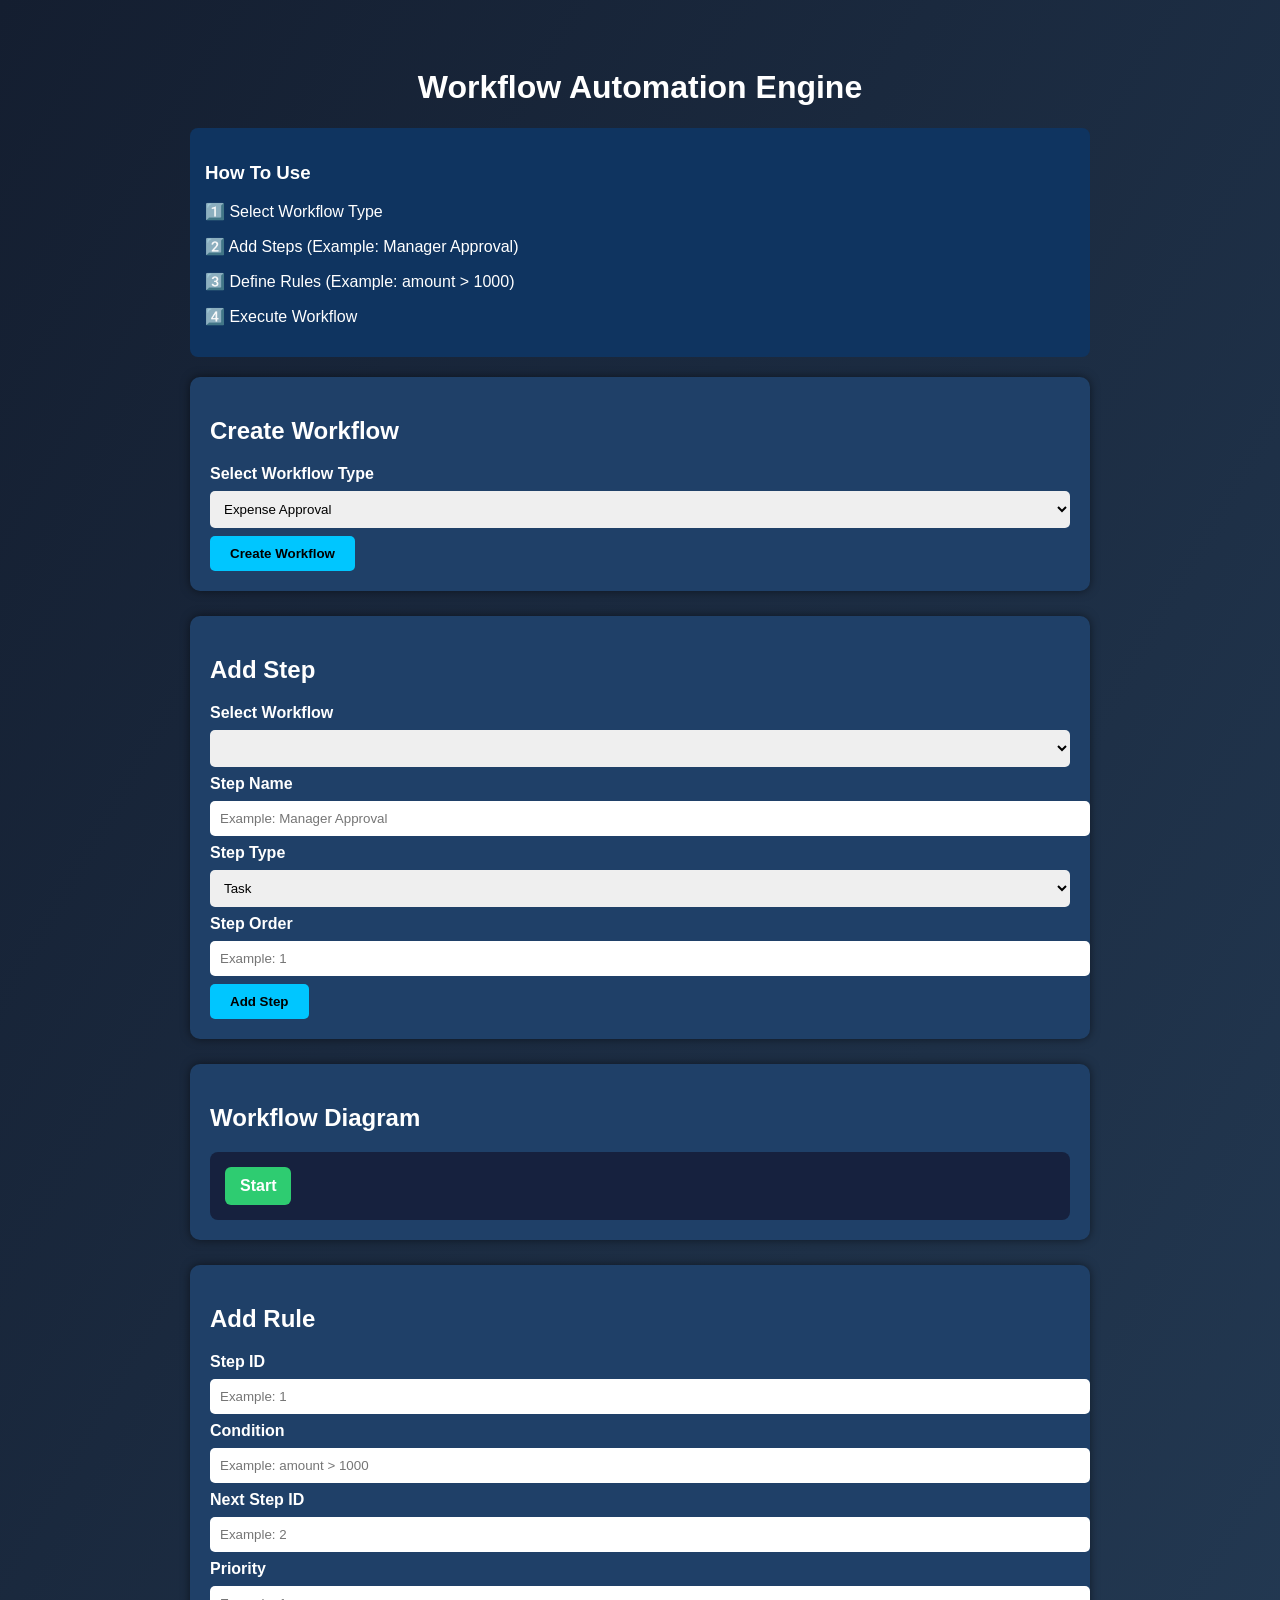
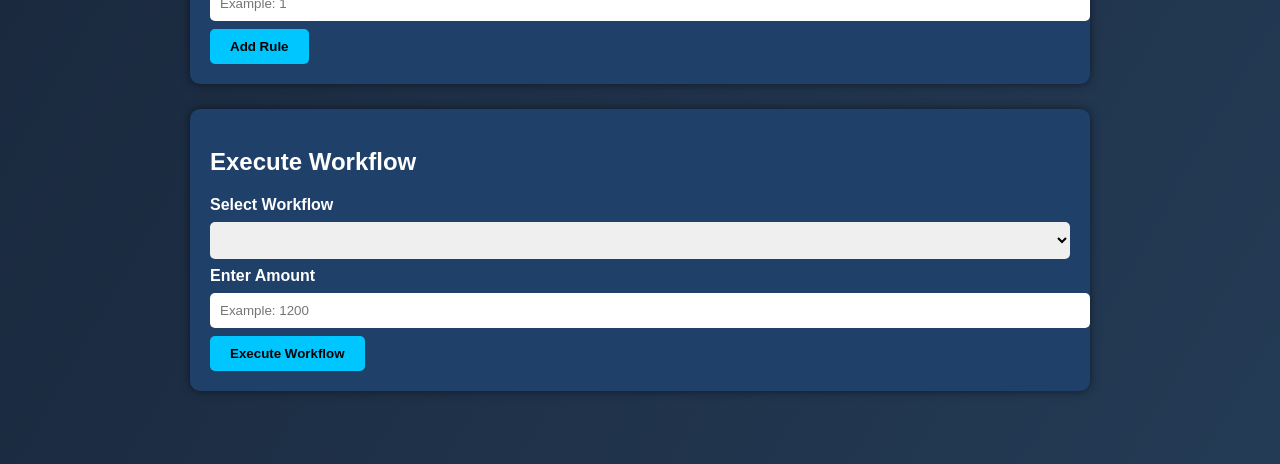
==== commit 163eea03: "Updated UI workflow engine" ====
--- a/index.html
+++ b/index.html
@@ -7,17 +7,116 @@
 
 <link rel="stylesheet" href="/static/style.css">
 
+<style>
+
+body{
+font-family: Arial;
+background: linear-gradient(120deg,#141e30,#243b55);
+color:white;
+padding:40px;
+}
+
+.container{
+max-width:900px;
+margin:auto;
+}
+
+.section{
+background:#1f4068;
+padding:20px;
+margin-bottom:25px;
+border-radius:10px;
+box-shadow:0 0 10px rgba(0,0,0,0.5);
+}
+
+h1{
+text-align:center;
+}
+
+input,select{
+padding:10px;
+margin:8px 0;
+width:100%;
+border:none;
+border-radius:5px;
+}
+
+button{
+padding:10px 20px;
+background:#00c6ff;
+border:none;
+border-radius:5px;
+cursor:pointer;
+font-weight:bold;
+}
+
+button:hover{
+background:#00a3cc;
+}
+
+label{
+font-weight:bold;
+}
+
+.help{
+background:#0f3460;
+padding:15px;
+border-radius:8px;
+margin-bottom:20px;
+}
+
+.diagram{
+margin-top:10px;
+padding:10px;
+background:#16213e;
+border-radius:8px;
+}
+
+.step{
+display:inline-block;
+padding:10px 15px;
+margin:5px;
+background:#00c6ff;
+color:black;
+border-radius:6px;
+font-weight:bold;
+animation:pop 0.4s ease;
+}
+
+@keyframes pop{
+from{transform:scale(0.5)}
+to{transform:scale(1)}
+}
+
+</style>
+
 </head>
 
+
 <body>
 
 <div class="container">
 
 <h1>Workflow Automation Engine</h1>
 
+<div class="help">
+
+<h3>How To Use</h3>
+
+<p>1️⃣ Select Workflow Type</p>
+<p>2️⃣ Add Steps (Example: Manager Approval)</p>
+<p>3️⃣ Define Rules (Example: amount > 1000)</p>
+<p>4️⃣ Execute Workflow</p>
+
+</div>
+
+
+
 <div class="section">
 
 <h2>Create Workflow</h2>
+
+<label>Select Workflow Type</label>
 
 <select id="wf_name">
 
@@ -40,18 +139,27 @@
 
 <h2>Add Step</h2>
 
+<label>Select Workflow</label>
+
 <select id="step_workflow"></select>
 
-<input id="step_name" placeholder="Step Name">
+<label>Step Name</label>
+
+<input id="step_name" placeholder="Example: Manager Approval">
+
+<label>Step Type</label>
 
 <select id="step_type">
 
 <option value="task">Task</option>
 <option value="approval">Approval</option>
+<option value="notification">Notification</option>
 
 </select>
 
-<input id="step_order" placeholder="Order">
+<label>Step Order</label>
+
+<input id="step_order" placeholder="Example: 1">
 
 <button onclick="addStep()">Add Step</button>
 
@@ -63,9 +171,9 @@
 
 <h2>Workflow Diagram</h2>
 
-<div id="diagram">
-
-<div class="step-box start">Start</div>
+<div class="diagram" id="diagram">
+
+<span class="step" style="background:#2ecc71;color:white;">Start</span>
 
 </div>
 
@@ -77,25 +185,21 @@
 
 <h2>Add Rule</h2>
 
-<input id="rule_step" placeholder="Step ID">
-
-<select id="condition_field">
-
-<option value="amount">amount</option>
-
-</select>
-
-<select id="condition_operator">
-
-<option value=">">></option>
-
-</select>
-
-<input id="condition_value" placeholder="1000">
-
-<input id="rule_next" placeholder="Next Step ID">
-
-<input id="rule_priority" placeholder="Priority">
+<label>Step ID</label>
+
+<input id="rule_step" placeholder="Example: 1">
+
+<label>Condition</label>
+
+<input id="rule_condition" placeholder="Example: amount > 1000">
+
+<label>Next Step ID</label>
+
+<input id="rule_next" placeholder="Example: 2">
+
+<label>Priority</label>
+
+<input id="rule_priority" placeholder="Example: 1">
 
 <button onclick="addRule()">Add Rule</button>
 
@@ -107,9 +211,13 @@
 
 <h2>Execute Workflow</h2>
 
+<label>Select Workflow</label>
+
 <select id="exec_workflow"></select>
 
-<input id="amount" placeholder="Amount">
+<label>Enter Amount</label>
+
+<input id="amount" placeholder="Example: 1200">
 
 <button onclick="executeWorkflow()">Execute Workflow</button>
 
@@ -143,11 +251,11 @@
 
 
 
-function addStepVisual(name){
+function addDiagramStep(name){
 
 let diagram=document.getElementById("diagram")
 
-diagram.innerHTML+=` ➜ <div class="step-box">${name}</div>`
+diagram.innerHTML+=`<span class="step">${name}</span>`
 
 }
 
@@ -195,7 +303,7 @@
 
 })
 
-addStepVisual(name)
+addDiagramStep(name)
 
 alert("Step Added")
 
@@ -206,13 +314,7 @@
 async function addRule(){
 
 let step=document.getElementById("rule_step").value
-
-let field=document.getElementById("condition_field").value
-let operator=document.getElementById("condition_operator").value
-let value=document.getElementById("condition_value").value
-
-let condition=field+" "+operator+" "+value
-
+let condition=document.getElementById("rule_condition").value
 let next=document.getElementById("rule_next").value
 let priority=document.getElementById("rule_priority").value
 
@@ -267,6 +369,7 @@
 
 }
 
+
 loadWorkflows()
 
 </script>
